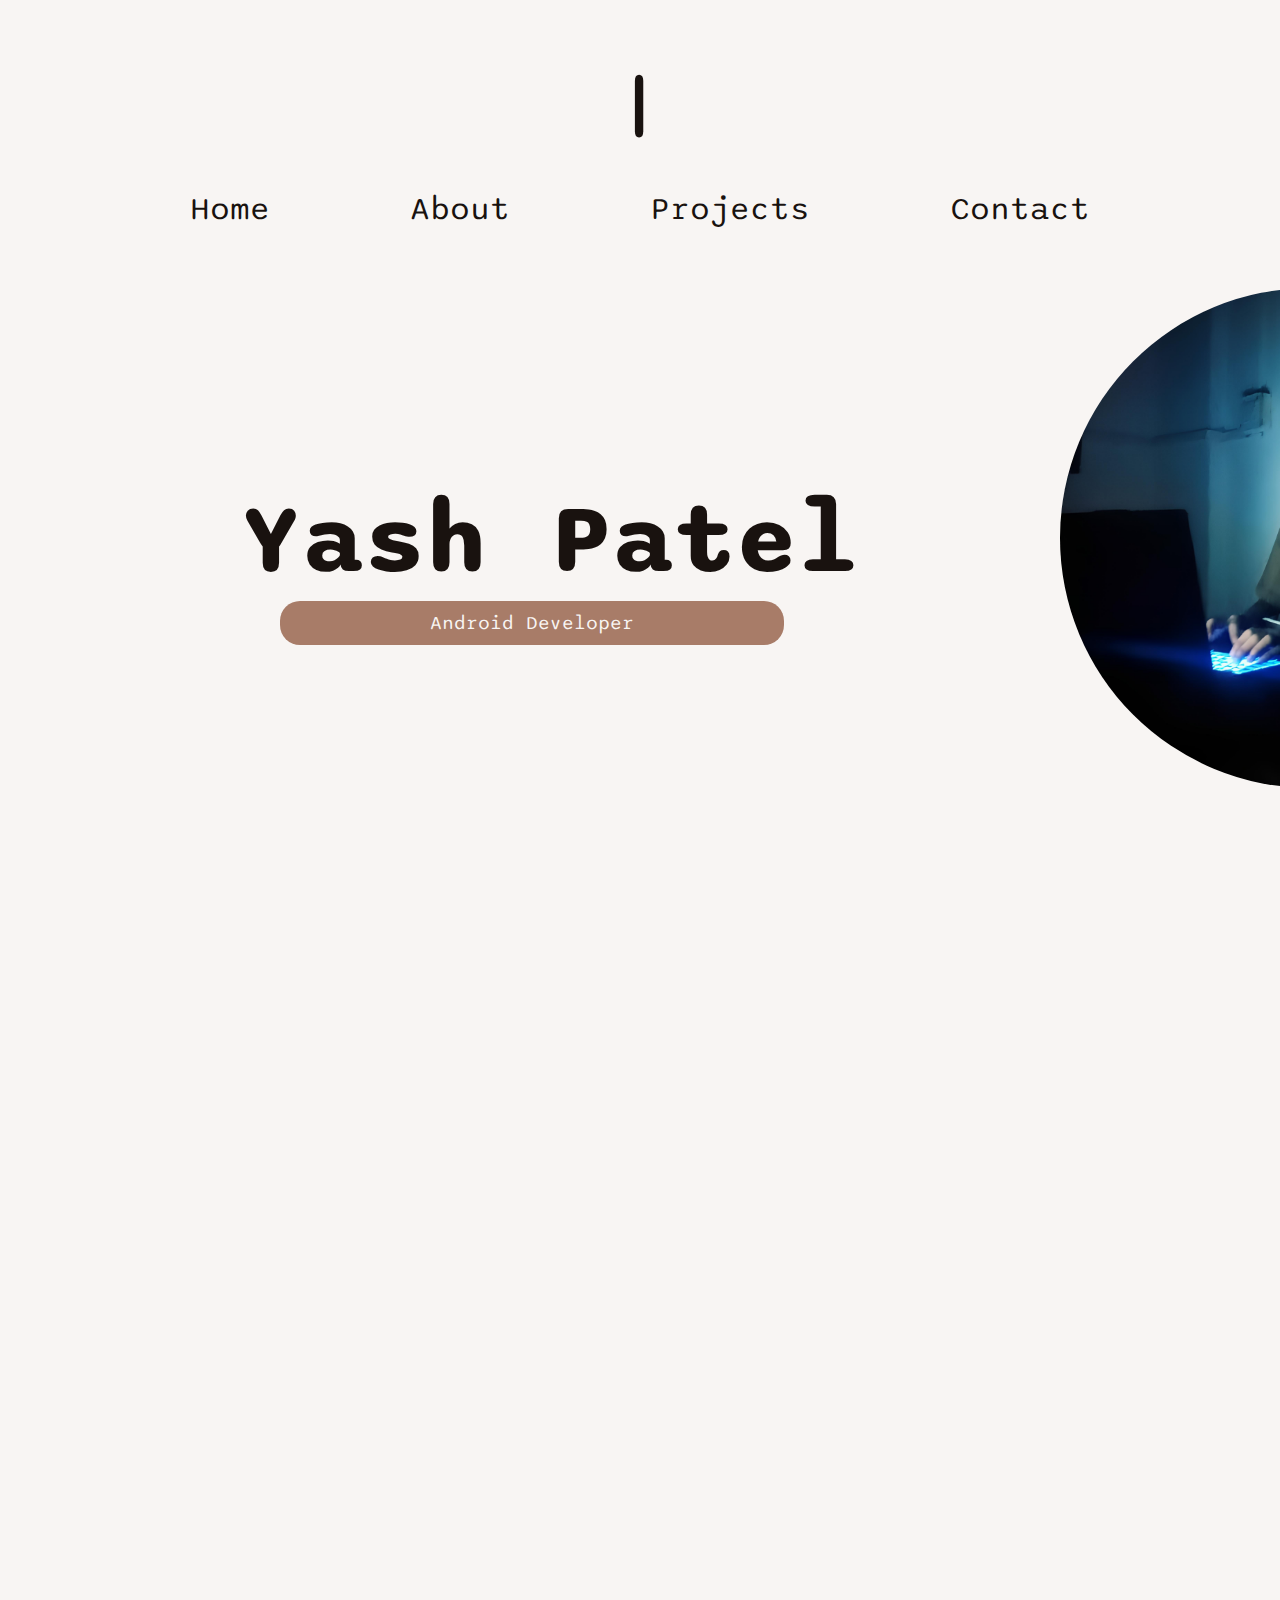
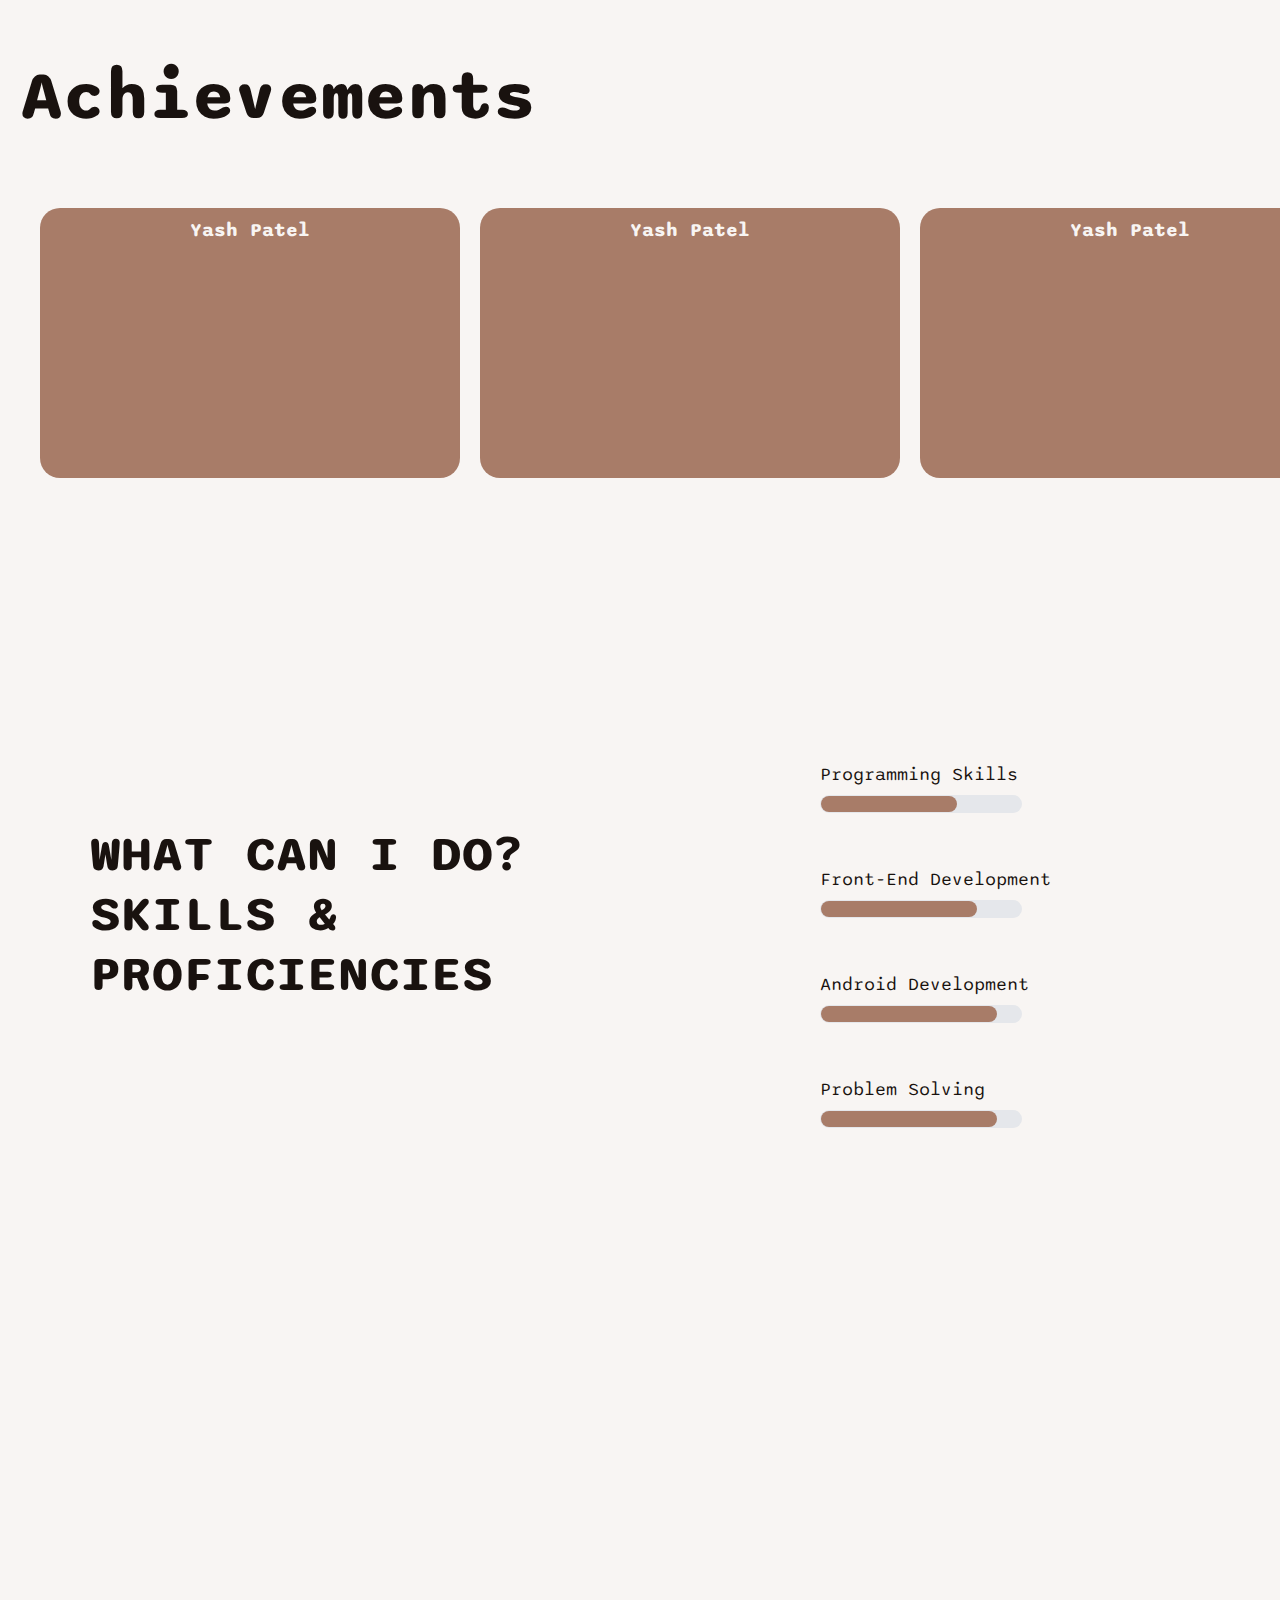
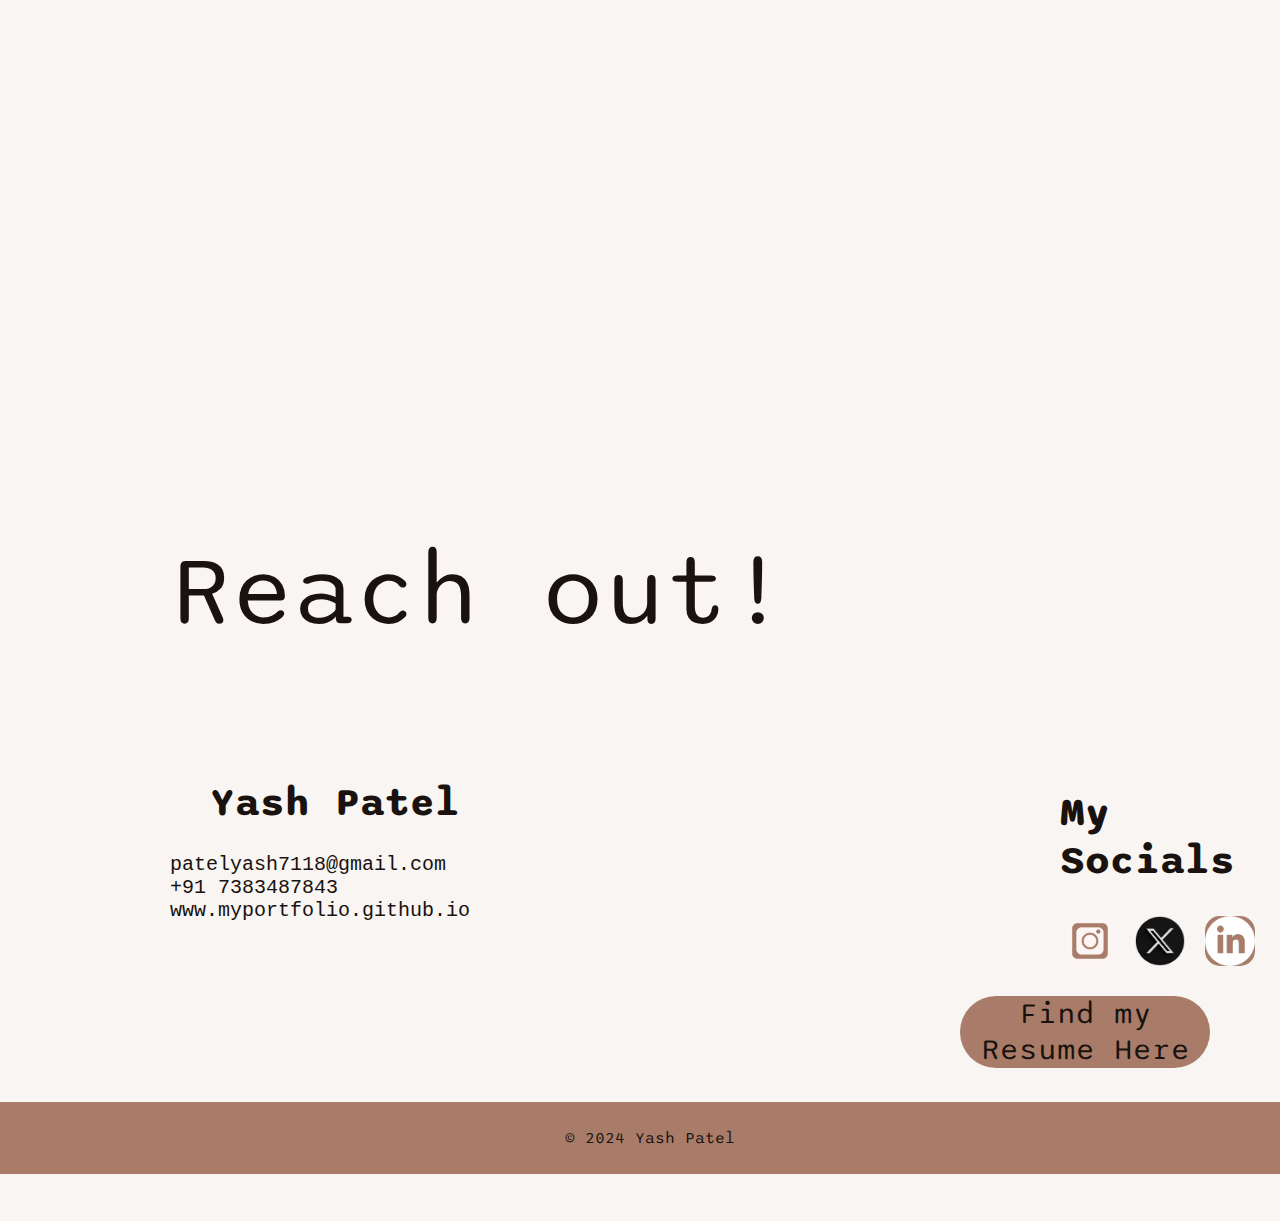
==== index.html @ 02a58bee "Add files via upload" ====
<!DOCTYPE html>
<html lang="en">
<head>
  <meta charset="UTF-8">
  <meta name="viewport" content="width=device-width, initial-scale=1.0">
  <title>My Portfolio</title>
  <link rel="stylesheet" href="style.css">
</head>
<body>
  <header>
    <h1><span id="typed-text"></span><span id="cursor">|</span></h1>
    <nav>
      <div>
        <a href="index.html">Home</a>
        <a href="about.html">About</a>
        <a href="projects.html">Projects</a>
        <a href="contact.html">Contact</a>
      </div>
    </nav>
  </header>

  <main>
    <section>
      <div class="card">
        <div class="profile-info">
          <h1 class="name">Yash Patel</h1>
          <p class="title">Android Developer</p>
        </div>
        <div class="profile-pic">
          <img src="profile.jpg" alt="Profile Picture">
        </div>
      </div>
    </section>

    <section class="about">
      <div class="about-img">
        <img src="2.png" alt="About Image">
      </div>
      <div class="about-content">
        <h2>About Me</h2>
        <p>Developing Apps is my Passion.</p>
      </div>
    </section>

    <section class="education">
      <h1>Achievements</h1>
      <div class="edudes">
        <div class="edu-info"><h1 class="clg">Yash Patel</h1></div>
        <div class="edu-crs"><h1 class="clg">Yash Patel</h1></div>
        <div class="edu-int"><h1 class="clg">Yash Patel</h1></div>
      </div>
    </section>

    <section class="sk">
      <div class="skill"><b>WHAT CAN I DO? SKILLS & PROFICIENCIES</b></div>
      <div class="xp">
        <div>Programming Skills<div class="progress-bar"><div class="progress" style="width: 60%;"></div></div></div>
        <div>Front-End Development<div class="progress-bar"><div class="progress" style="width: 70%;"></div></div></div>
        <div>Android Development<div class="progress-bar"><div class="progress" style="width: 80%;"></div></div></div>
        <div>Problem Solving<div class="progress-bar"><div class="progress" style="width: 80%;"></div></div></div>
      </div>
    </section>

    <section class="about">
      <div class="pro-img">
        <img src="2.png" alt="Project Image">
        <p>My App</p>
      </div>
      <div class="projects">
        <p>HERE ARE SOME OF MY PROJECTS</p>
        <div class="proj">
          <div class="pro"><a href="projects.html">PROJECTS</a></div>
        </div>
      </div>
    </section>

    <section class="contactme">
      <div class="ro">Reach out!</div>
      <div class="details">
        <h1>Yash Patel</h1>
        <pre>patelyash7118@gmail.com
+91 7383487843
www.myportfolio.github.io</pre>
      </div>
      <div class="so">
        <div class="socials">
          <h1>My Socials</h1>
          <a href="https://www.instagram.com/yash.mkv?igsh=cncwZjJ4anJrcTd4"><img src="insta.png" alt="Instagram"></a>
          <a href="https://x.com/yash__7118"><img src="twitter.png" alt="Twitter"></a>
          <a href="https://www.linkedin.com/in/yash-patel-710728285?utm_source=share&utm_campaign=share_via&utm_content=profile&utm_medium=android_app"><img src="linkedin.png" alt="LinkedIn"></a>
        </div>
        <div class="resume">
          <div class="res"><a href="">Find my Resume Here</a></div>
        </div>
      </div>
    </section>
  </main>

  <footer>
    <p>&copy; 2024 Yash Patel</p>
  </footer>

  <script src="script.js"></script>
</body>
</html>
---- style.css ----
@import url('https://fonts.googleapis.com/css?family=Sono:700|Sono:400');

body {
  font-family: sans-serif;
  margin: 0;
  padding: 0;
  font-family: 'Sono';
  font-weight: 400;
  background-color: #f8f5f3;
  color: #19120f;
}

header {
  padding: 20px;
  font-size: 2em;
}

h1, h2, h3, h4, h5 {
  font-family: 'Sono';
  font-weight: 700;
}

html {font-size: 100%;} /* 16px */

h2 {font-size: 3.158rem; /* 50.56px */}

h3 {font-size: 2.369rem; /* 37.92px */}

h4 {font-size: 1.777rem; /* 28.48px */}

h5 {font-size: 1.333rem; /* 21.28px */}

small {font-size: 0.750rem; /* 12px */}

h1 {
  text-align: center;
  font-size: 4.210rem;
}

section {
  height: auto;
  width: auto;
  margin-top: 0px;
  margin-bottom: 0px;
  padding: 20px;
}

nav {
  display: flex;
  justify-content: space-around;
}

nav a {
  text-decoration: none;
  color: #19120f;
  padding-left: 60px;
  padding-right: 60px;
  padding-top: 15px;
  padding-bottom: 15px;
}

footer {
  text-align: center;
  background-color: #a87c68;
  padding: 10px;
  position:relative;
  bottom: 0;
  width: 100%;
}

nav a:hover {
  background-color:#7d6255 ;
  color: #f8f5f3;
}

nav a:focus {
  background-color: #19120f;
  color: #f8f5f3;
}

#cursor {
  display: inline-block;
  margin-left: 2px;
  opacity: 1;
  animation: blink 0.7s infinite;
}

@keyframes blink {
  0%, 100% {
      opacity: 1;
  }
  50% {
      opacity: 0;
  }
}

.card {
  display: flex;
  padding: 20px;
  max-width:max-content;
  width: 100%;
  margin-top: 0px;
}

.profile-info {
  flex: 1;
  display: flex;
  flex-direction: column;
  justify-content: center;
}

.name {
  width: max-content;
  justify-content: left;
  font-size: 100px;
  margin-bottom: 0px;
  margin-left: 200px;
}

.name :hover {
  color: #a87c68;
}

.title {
  background-color: #a87c68;
  color: #f8f5f3;
  border-radius: 20px;
  padding: 10px 150px;
  display: inline-block;
  align-items: center;
  justify-content: center;
  margin-top: 1px;
  font-size: 1.2em;
  margin-left: 240px;
  margin-right: auto;
  align-self: center;
}
.title :hover {
  color: #19120f;
}

.profile-pic {
  flex: 1;
  display: flex;
  justify-content: right;
  align-items: center;
}

.profile-pic img {
  border-radius: 50%;
  width: 500px;
  height: 500px;
  object-fit: cover;
  margin-left: 200px;
}

.about {
  margin-top: 207px;
  background-color: #a87c68;
  display: grid;
  grid-template-columns: 1fr 1fr;
  gap: 20px;
  padding: 20px;
  opacity: 0;
  transition: opacity 1s;
}

.about-content{
  text-decoration: none;
  color: #f8f5f3;
  font-size: 30px;
  margin-right: 0px;
}

.about-content :hover {
  color: #19120f;
}

.about-content p {  
  margin-top: 20px;
  font-size: 60px ;
  margin-right: 0px;
}

.about-img {
  justify-content: left;
  align-items: center;
}

.about-img img {
  border-radius: 20px ;
  width: 100%;
  max-width: 400px;
  max-height: max-content;
  margin-left: 30px;
  margin-top: 20px;
  margin-right: 0px;
}

@keyframes fadeIn {
  from { opacity: 0; }
  to { opacity: 1; }
}

@keyframes fadeOut {
  from { opacity: 1; }
  to { opacity: 0; }
}

.about.visible {
  opacity: 1; /* Fade in */
}

.education {
  height: 550px;
  color: #19120f;
}

.education h1 {
  width: max-content;
  justify-content: left;
  font-size: 70px;
  margin: 0;
}

.edudes {
  margin-top: 40px;
  margin-bottom: 0px;
  display: grid;
  grid-template-columns: 1fr 1fr 1fr;
  gap: 20px;
  padding: 20px;
}

.edu-info h1 {
  flex-direction: column;
  grid-column: 1;
  background-color: #a87c68;
  color:#f8f5f3;
  border-radius: 20px;
  padding: 10px 150px;
  display: inline-block;
  align-items: center;
  justify-content: center;
  margin-top: 10px;
  font-size: 1.2em;
  margin-left: auto;
  margin-right: auto;
  align-self: center;
  height: 250px;
  margin-bottom: 0px;
}

.edu-crs h1 {
  flex-direction: column;
  grid-column: 2;
  background-color: #a87c68;
  color:#f8f5f3;
  border-radius: 20px;
  padding: 10px 150px;
  display: inline-block;
  align-items: center;
  justify-content: center;
  margin-top: 10px;
  font-size: 1.2em;
  margin-left: auto;
  margin-right: auto;
  align-self: center;
  height: 250px;
  margin-bottom: 0px;
}

.edu-int h1 {
  flex-direction: column;
  grid-column: 3;
  background-color: #a87c68;
  color:#f8f5f3;
  border-radius: 20px;
  padding: 10px 150px;
  display: inline-block;
  align-items: center;
  justify-content: center;
  margin-top: 10px;
  font-size: 1.2em;
  margin-left: auto;
  margin-right: auto;
  align-self: center;
  height: 250px;
  margin-bottom: 0px;
}

.sk {  
  display: grid;
  margin-top: 0px;
}

.skill {
  grid-column: 1;
  padding: 20px;
  width: 500px;
  margin-top: 0px;
  margin-left: 50px;
  font-size: 50px;
  text-align: left;
  align-content: center;
}

.xp {
  grid-column: 2;
  margin-bottom: 0px;
  margin-left: 0px;
  padding: 20px;
  margin-top: 100px;
  height: 400px;
  justify-content: left;
  align-content: left;
  display: grid;
  grid-template-rows: 1fr 1fr 1fr 1fr;
  gap: 20px;
  padding: 20px;
  font-size: large;
  color: #19120f;
}

.progress-bar {
  background-color: #e5e7eb;
  border-radius: 10px;
  padding: 1px;
  margin-top: 10px;
  width: 100%;
  width: 200px;
}

.progress {
  background-color: #a87c68;
  border-radius: 10px;
  padding: 8px;
  text-align: center;
}

.projects {
  text-decoration: none;
  font-size: 40px;
}

.projects p {  
  margin-top: 40px;
  color: #19120f ;
  font-size: 4.210rem; ;
}

.proj {
  border-radius: 30px;
  padding: 0px;
  margin-top: 10px;
  width: 250px;
  margin-left: 200px;
}

.pro {
  background-color: #f8f5f3;
  border-radius: 30px;
  padding: 8px;
  text-align: center;
}

.pro :hover{
  color: #7d6255;
}

.pro a {
  color: #19120f;
  text-decoration: none;
}

.pro-img {
  justify-content: left;
  align-items: center;
}

.pro-img p {
  font-size: 30px;
  justify-content: center;
  align-content: center;
  color: #19120f;
  margin-left: 180px;
}

.pro-img img {
  border-radius: 20px ;
  width: 100%;
  max-width: 400px;
  height: 400px;
  margin-left: 50px;
  margin-top: 80px;
  margin-right: 0px;
}

.ro {
  color: #19120f;
  width: max-content;
  justify-content: left;
  margin-top: 0px;
  font-size: 100px;
  margin-bottom: 0px;
  margin-left: 100px;
}

.contactme {
  margin-top: 80px;
  margin-bottom: 0px;
  padding: 20px;
  height: 550px;
  width:auto;
  display: grid;
  grid-template-columns: 1fr 1fr ;
  grid-template-rows: 1fr 1fr;
  gap: 20px;
  padding: 20px;
}

.ro {

  grid-column: 1;
  grid-row: 1;
  margin-left: 150px;
}

.details {
  grid-column: 1;
  grid-row: 2;
  margin-top: 80px;
  margin-left: 150px;
}

.details h1 {
  font-size: 40px;
  justify-content: left;
  text-align: left;
  margin-left: 40px;
}

.details pre {
  font-size: 20px;
  justify-content: left;
  text-align: left;
  margin-left: 0px;
}

.so {
  grid-column: 2;
  grid-row: 2;
  display: grid;
  grid-template-rows: 1fr 1fr;
  margin-top: 60px;
  margin-left: 150px;
}

.so img {
  border-radius: 30%;
}

.socials {
  grid-row: 1 ;
  margin-left: 100px;
  margin-top: 30px;
}

.socials img {
  width: 50px;
  height: 50px;
  margin: 5px;
}

.socials h1 {
  font-size: 40px;
  color: #19120f;
  justify-content: left;
  text-align: left;
}

.resume {
  height: max-content;
  align-content: left;
  justify-content: left;
  text-align: center;
  margin-top: 20px;
  margin-right: 50px;
  border-radius: 40px;
}

.res {
  font-size: 30px;
  background-color: #a87c68;
  align-content: center;
  border-radius: 40px;
}

.res a {
  color: #19120f;
  text-decoration: none;
}

.res :hover{
  color: #f8f5f3;
}

/*
--text: ;
--background: ;
--primary: ;
--secondary: #b2c79e;
--accent: ;
*/
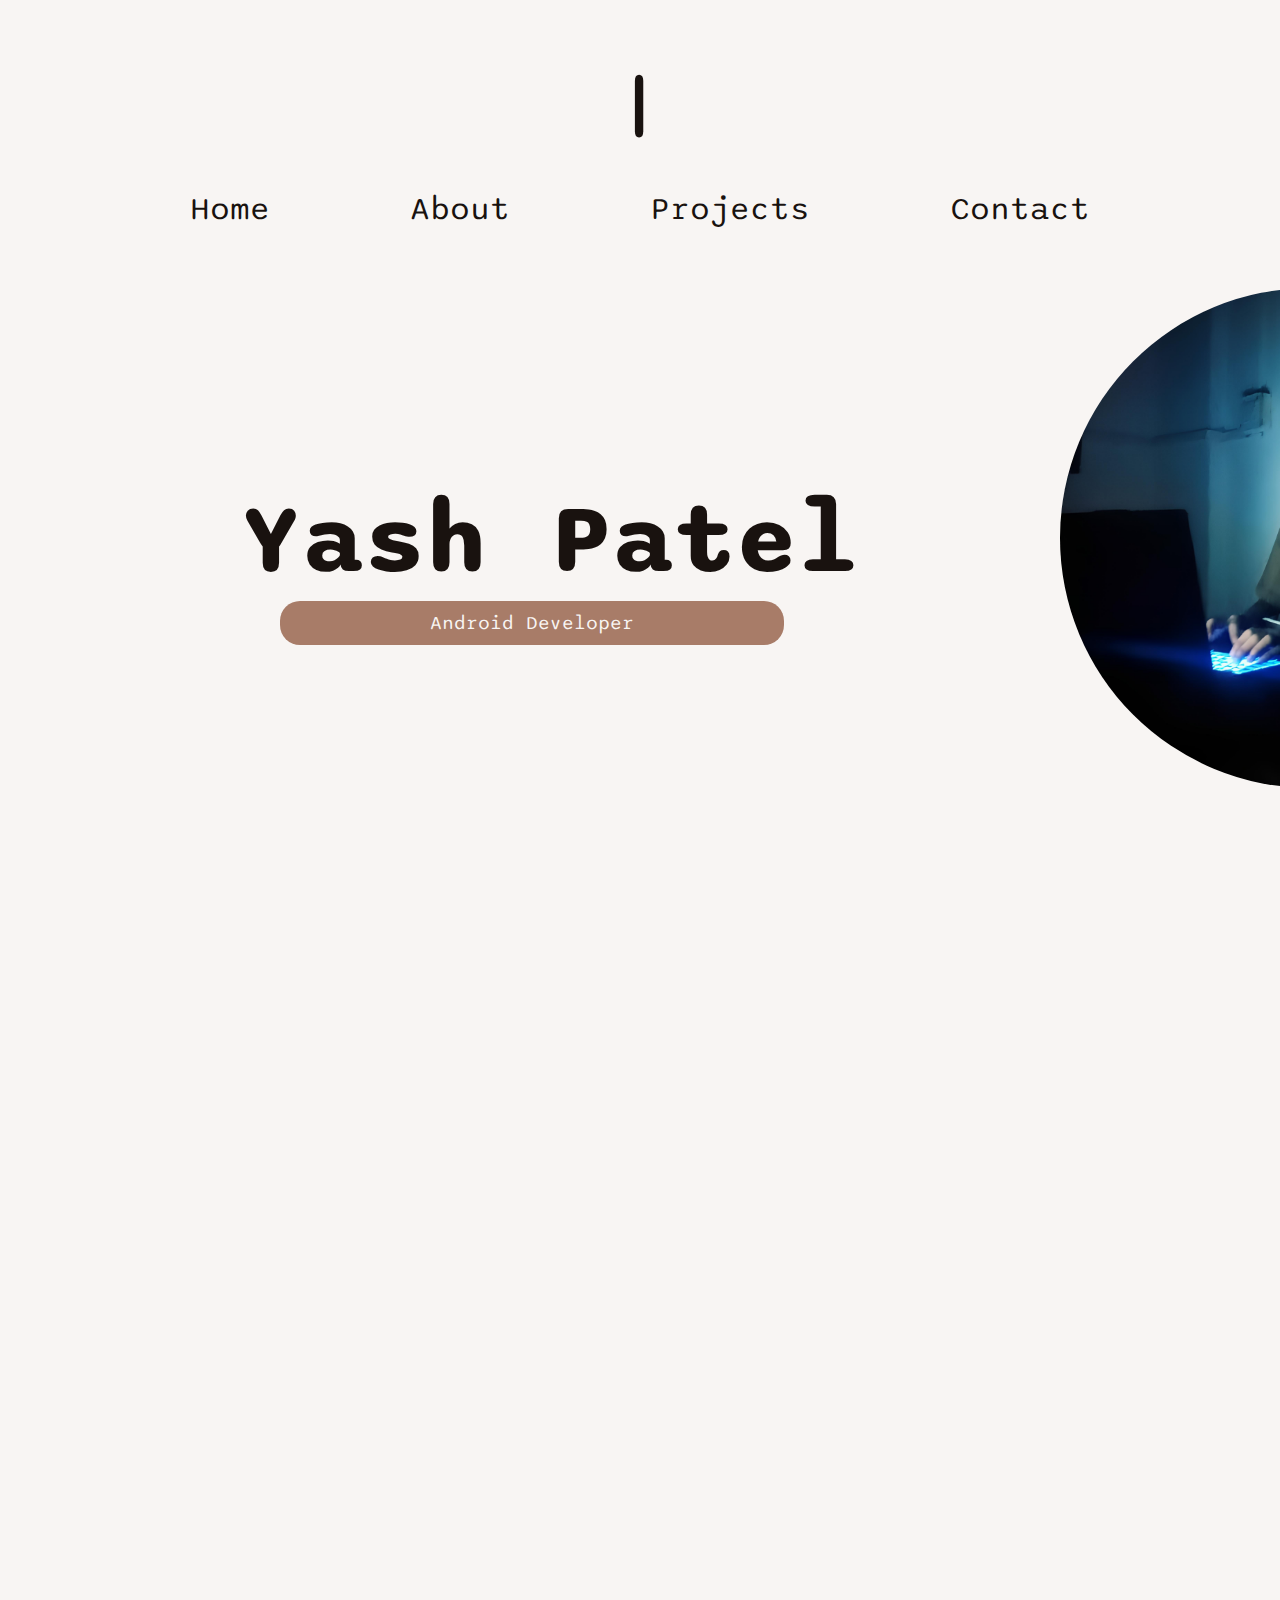
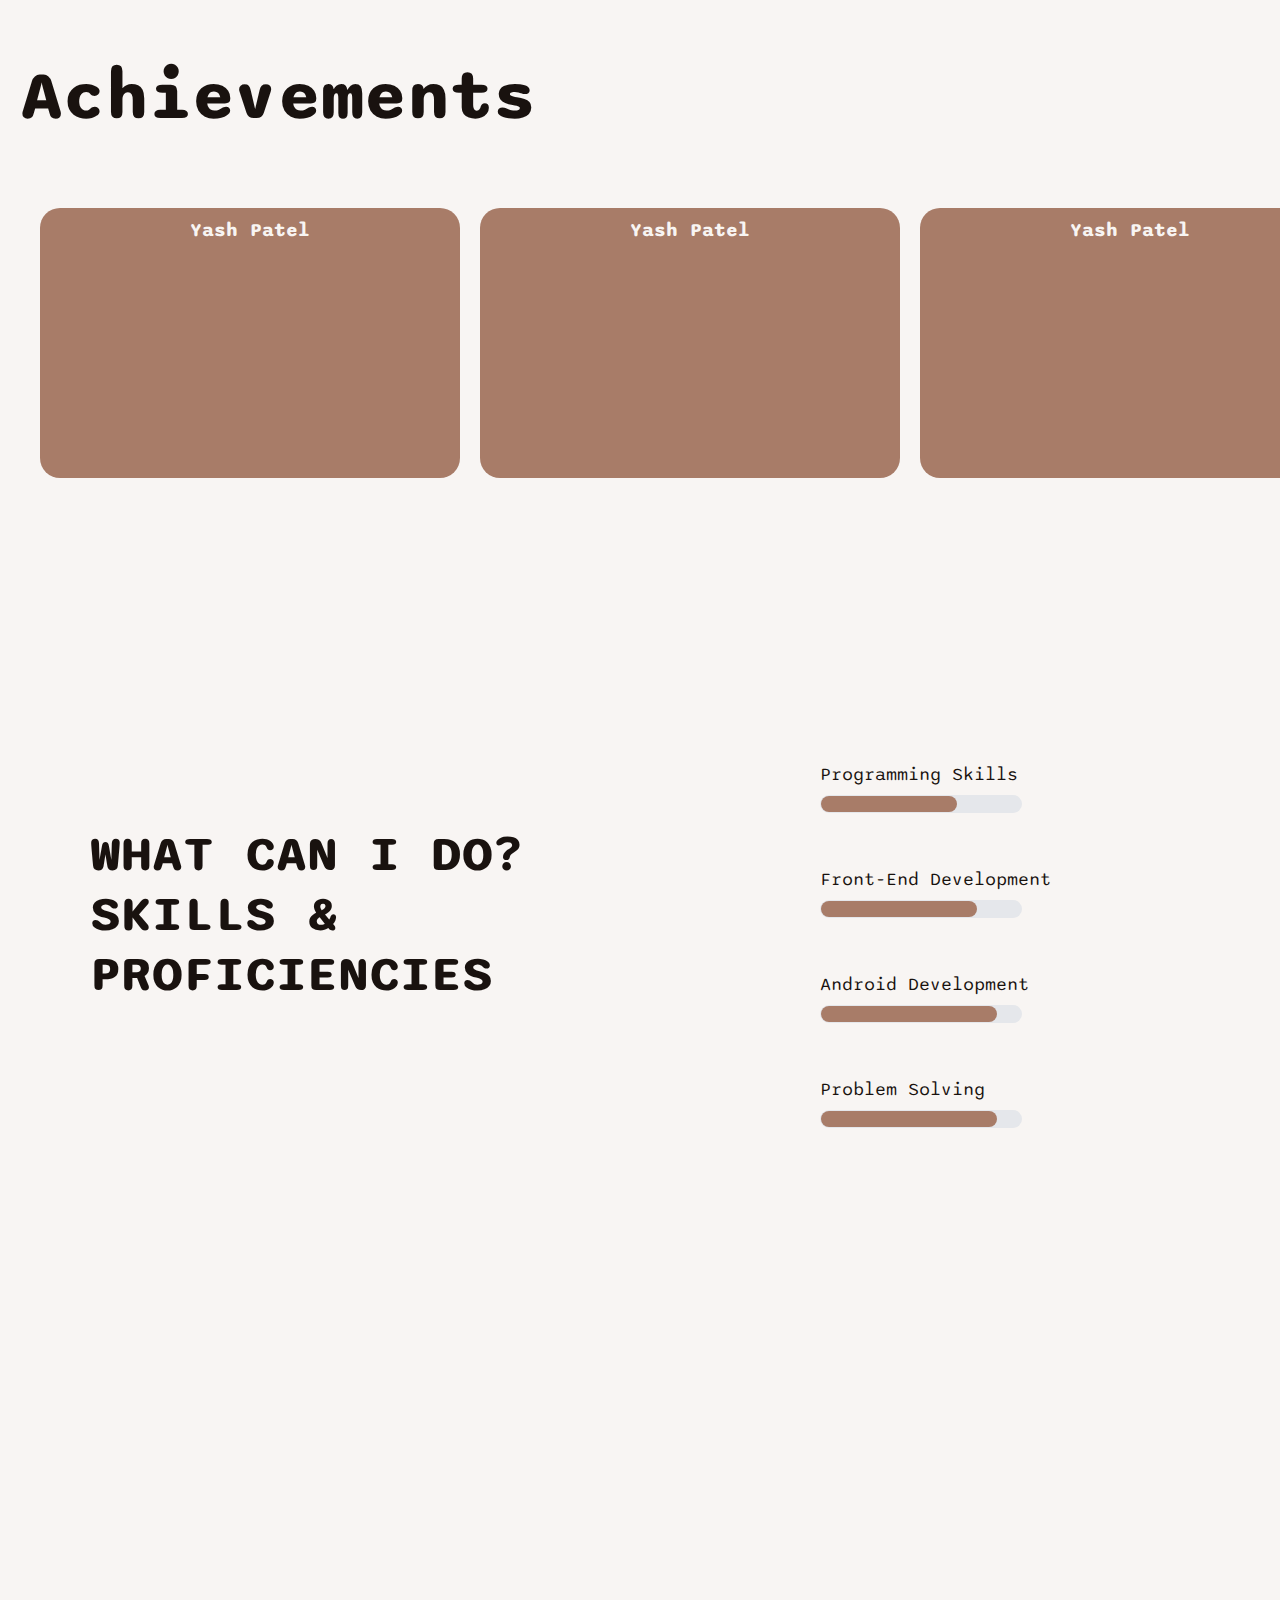
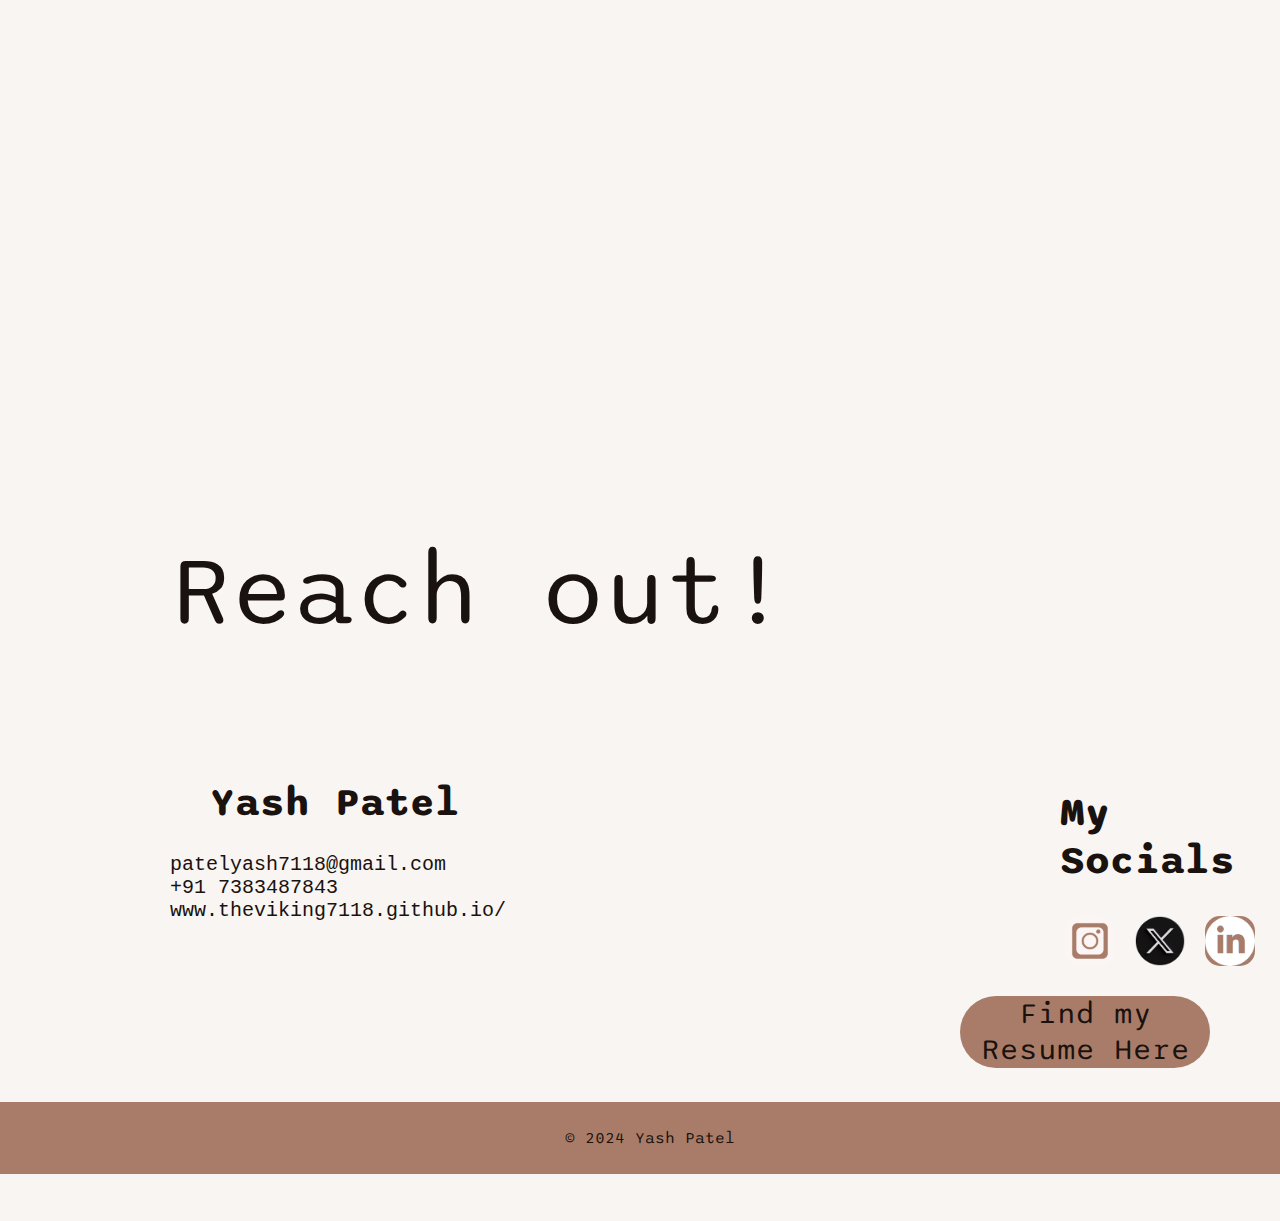
==== commit e099fb7f: "index.html" ====
--- a/index.html
+++ b/index.html
@@ -80,7 +80,7 @@
         <h1>Yash Patel</h1>
         <pre>patelyash7118@gmail.com
 +91 7383487843
-www.myportfolio.github.io</pre>
+www.theviking7118.github.io/</pre>
       </div>
       <div class="so">
         <div class="socials">
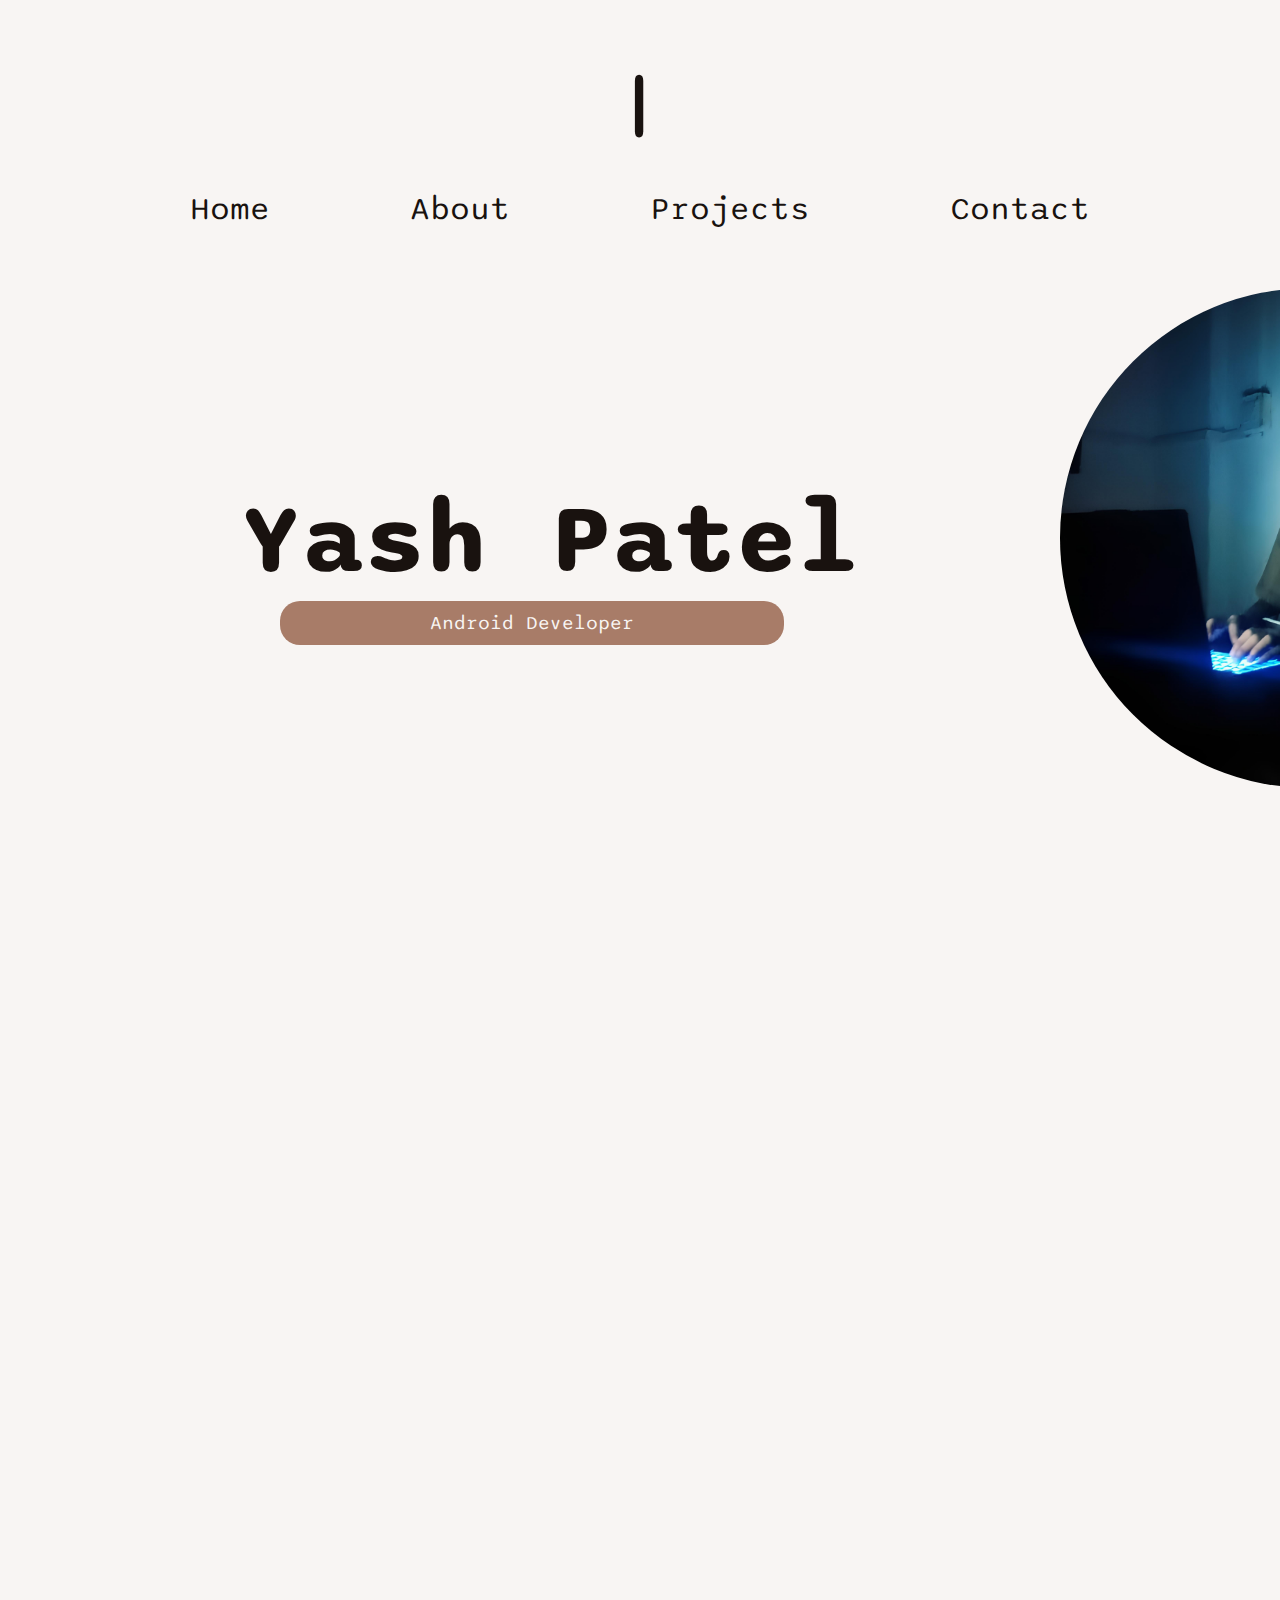
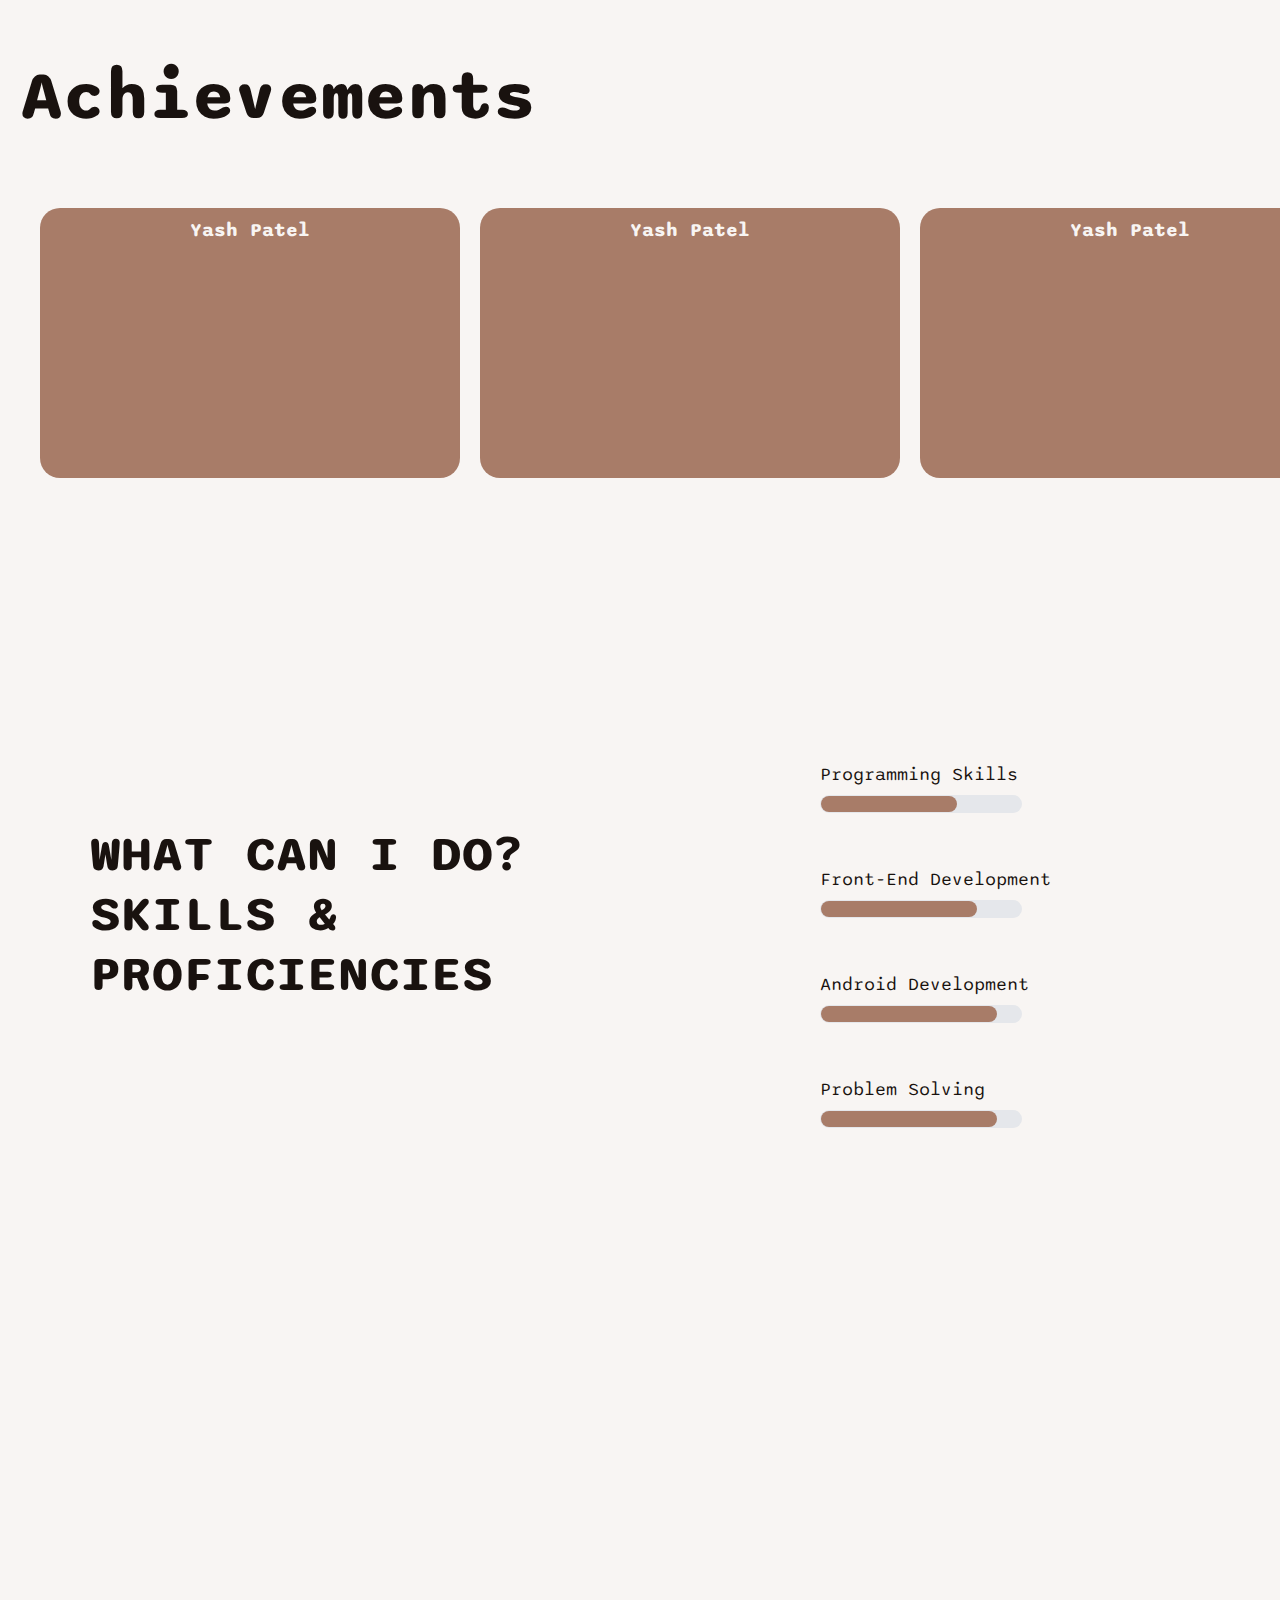
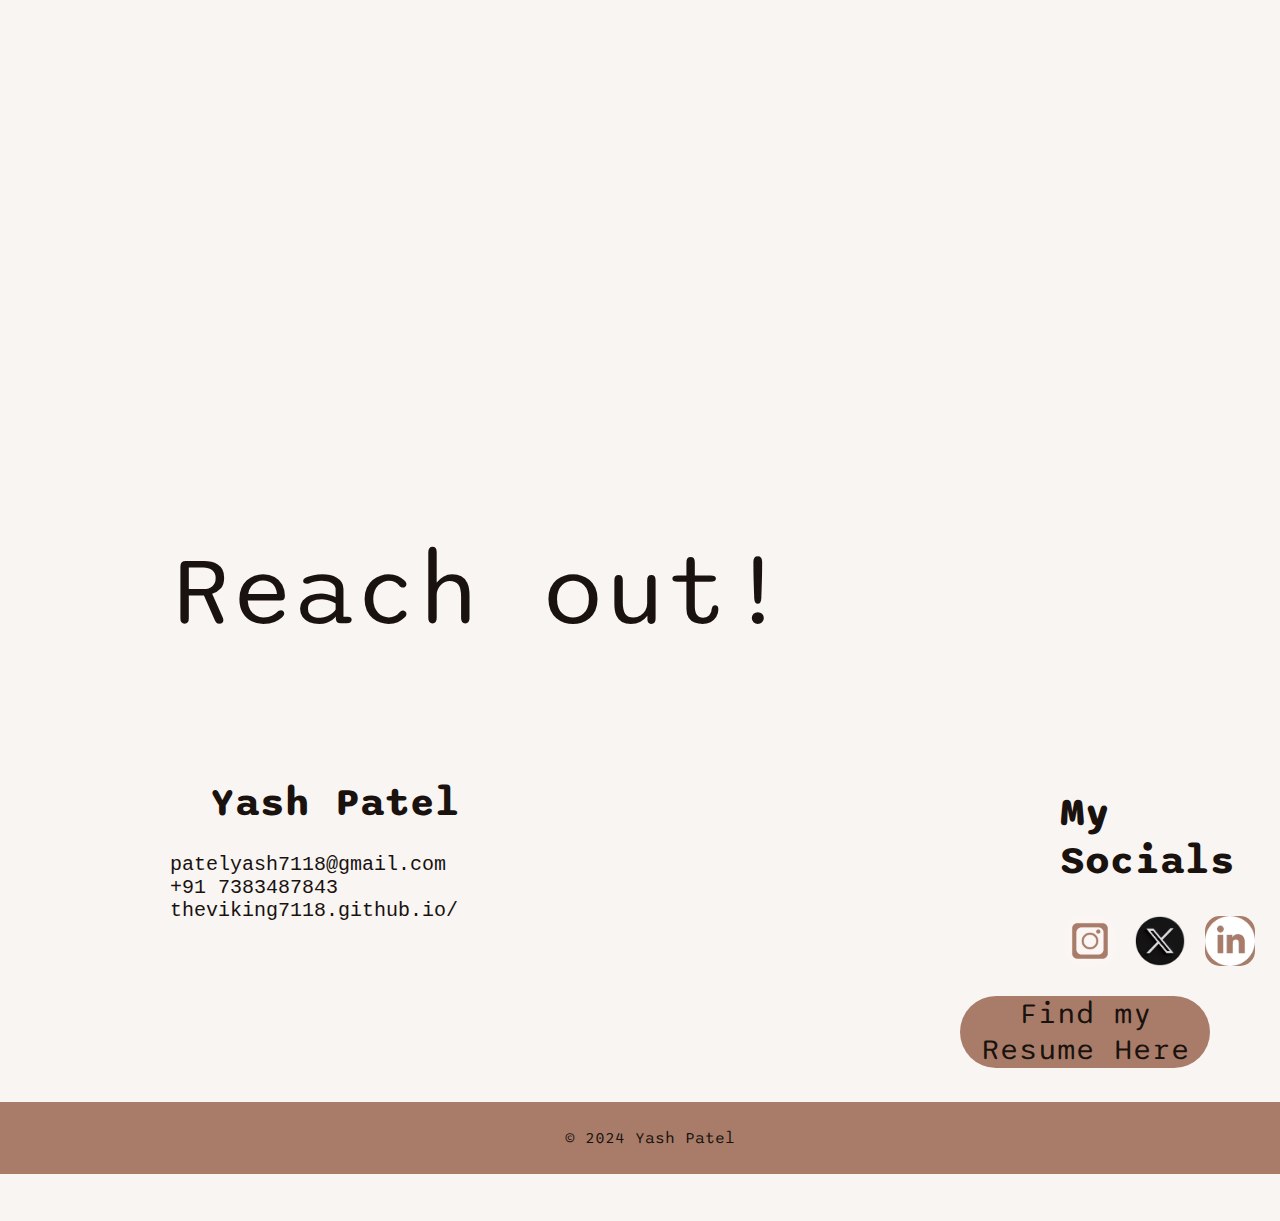
==== commit 51a866df: "Update index.html" ====
--- a/index.html
+++ b/index.html
@@ -80,7 +80,7 @@
         <h1>Yash Patel</h1>
         <pre>patelyash7118@gmail.com
 +91 7383487843
-www.theviking7118.github.io/</pre>
+theviking7118.github.io/</pre>
       </div>
       <div class="so">
         <div class="socials">
